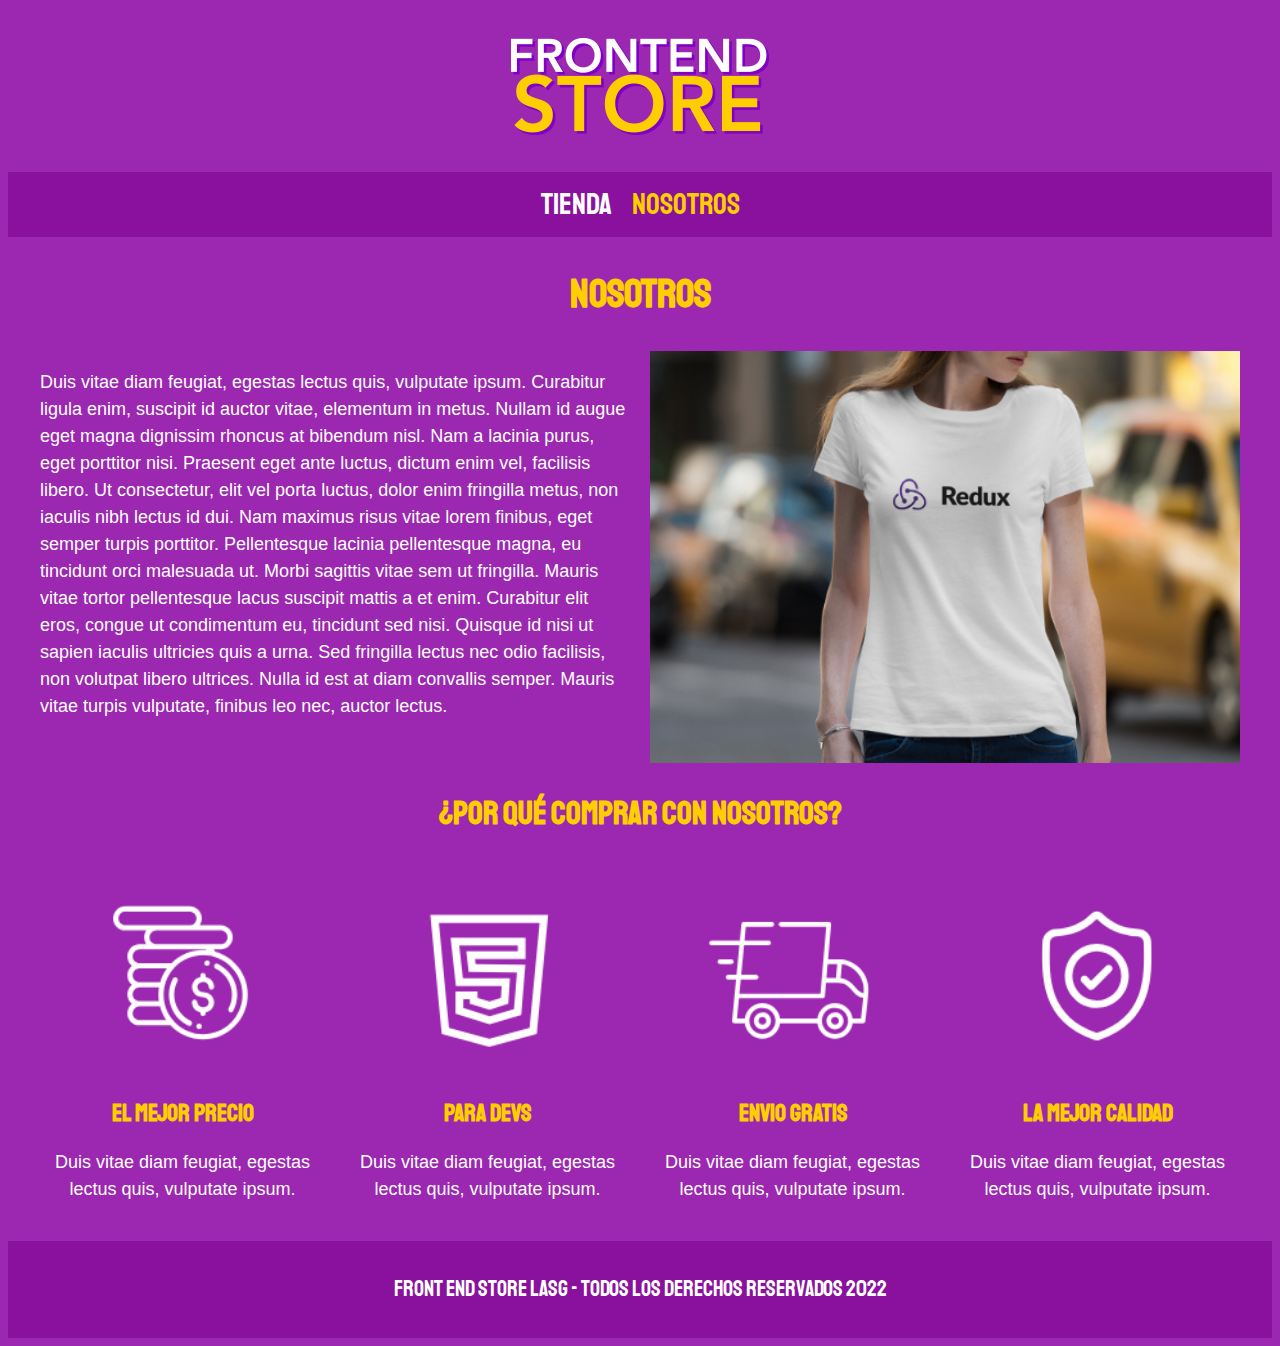
==== nosotros.html @ e6568a35 "Proyecto FrontEndStore" ====
<!--control + space -->
<!DOCTYPE html>
<html>
<head>
    <meta charset='utf-8'>
    <meta http-equiv='X-UA-Compatible' content='IE=edge'>
    <title>FrontEnd Store</title>
    <meta name='viewport' content='width=device-width, initial-scale=1'>
    <link rel='stylesheet' href='Seccion_7\FrontEndStore_inicio\css\normalize.css'>
    <link href="https://fonts.googleapis.com/css2?family=Staatliches&display=swap" rel="stylesheet">
    <link rel='stylesheet' href='css\style.css'>
    <script src='main.js'></script>
</head>
<body>
    <header class="header">
        <!--Al dar click al logotipo, me lleva de nuevo a la pagina principal. Es una buena practica.-->
        <a href="index.html">
            <img class="header__logo"src="img\logo.png" alt="Logotipo"> 
        </a>
    </header>
    <nav class="navegacion">
        <!--Enlaces de navegación dentro de la pagina web-->
        <a class= "navegacion__enlace" href="index.html">Tienda</a>
        <a class= "navegacion__enlace navegacion__enlace--activo" href="nosotros.html">Nosotros</a>
    </nav>
    <main class="contenedor">
        <h1>Nosotros</h1>
        <div class="nosotros">
            <div class="nosotros__contenido">
                <p>
                    Duis vitae diam feugiat, egestas lectus quis, vulputate ipsum. Curabitur ligula enim, suscipit id auctor vitae, elementum in metus. Nullam id augue eget magna dignissim rhoncus at bibendum nisl. Nam a lacinia purus, eget porttitor nisi. Praesent eget ante luctus, dictum enim vel, facilisis libero. Ut consectetur, elit vel porta luctus, dolor enim fringilla metus, non iaculis nibh lectus id dui. Nam maximus risus vitae lorem finibus, eget semper turpis porttitor. Pellentesque lacinia pellentesque magna, eu tincidunt orci malesuada ut. Morbi sagittis vitae sem ut fringilla. Mauris vitae tortor pellentesque lacus suscipit mattis a et enim. Curabitur elit eros, congue ut condimentum eu, tincidunt sed nisi. Quisque id nisi ut sapien iaculis ultricies quis a urna. Sed fringilla lectus nec odio facilisis, non volutpat libero ultrices. Nulla id est at diam convallis semper. Mauris vitae turpis vulputate, finibus leo nec, auctor lectus.
                </p>
            </div>
            <img class="nosotros_imagen" src="img/nosotros.jpg" alt="imagen nosotros">
        </div>
    </main>
    <section class="contenedor comprar">
        <h2 class="comprar__titulo">¿Por qué comprar con nosotros?</h2>
        <div class="bloques">
            <div class="bloque">
                <img  class="bloque__imagen" src="img/icono_1.png" alt="porque comprar">
                <h3 class="bloque__titulo">El mejor precio</h3>
                <p>
                    Duis vitae diam feugiat, egestas lectus quis, vulputate ipsum.
                </p> 
            </div> <!--.bloque-->
            <div class="bloque">
                <img class="bloque__imagen" src="img/icono_2.png" alt="porque comprar">
                <h3 class="bloque__titulo">Para Devs</h3>
                <p>
                    Duis vitae diam feugiat, egestas lectus quis, vulputate ipsum.
                </p> 
            </div> <!--.bloque-->
            <div class="bloque">
                <img class="bloque__imagen" src="img/icono_3.png" alt="porque comprar">
                <h3 class="bloque__titulo">Envio gratis</h3>
                <p>
                    Duis vitae diam feugiat, egestas lectus quis, vulputate ipsum.
                </p> 
            </div> <!--.bloque-->
            <div class="bloque">
                <img class="bloque__imagen" src="img/icono_4.png" alt="porque comprar">
                <h3 class="bloque__titulo">La mejor calidad</h3>
                <p>
                    Duis vitae diam feugiat, egestas lectus quis, vulputate ipsum.
                </p> 
            </div> <!--.bloque-->
        </div> <!--.bloques-->
    </section>
    <footer class="footer">
        <p class="footer__texto"> Front End Store LASG - Todos los derechos reservados 2022</p>
    </footer>
    
</body>
</html>
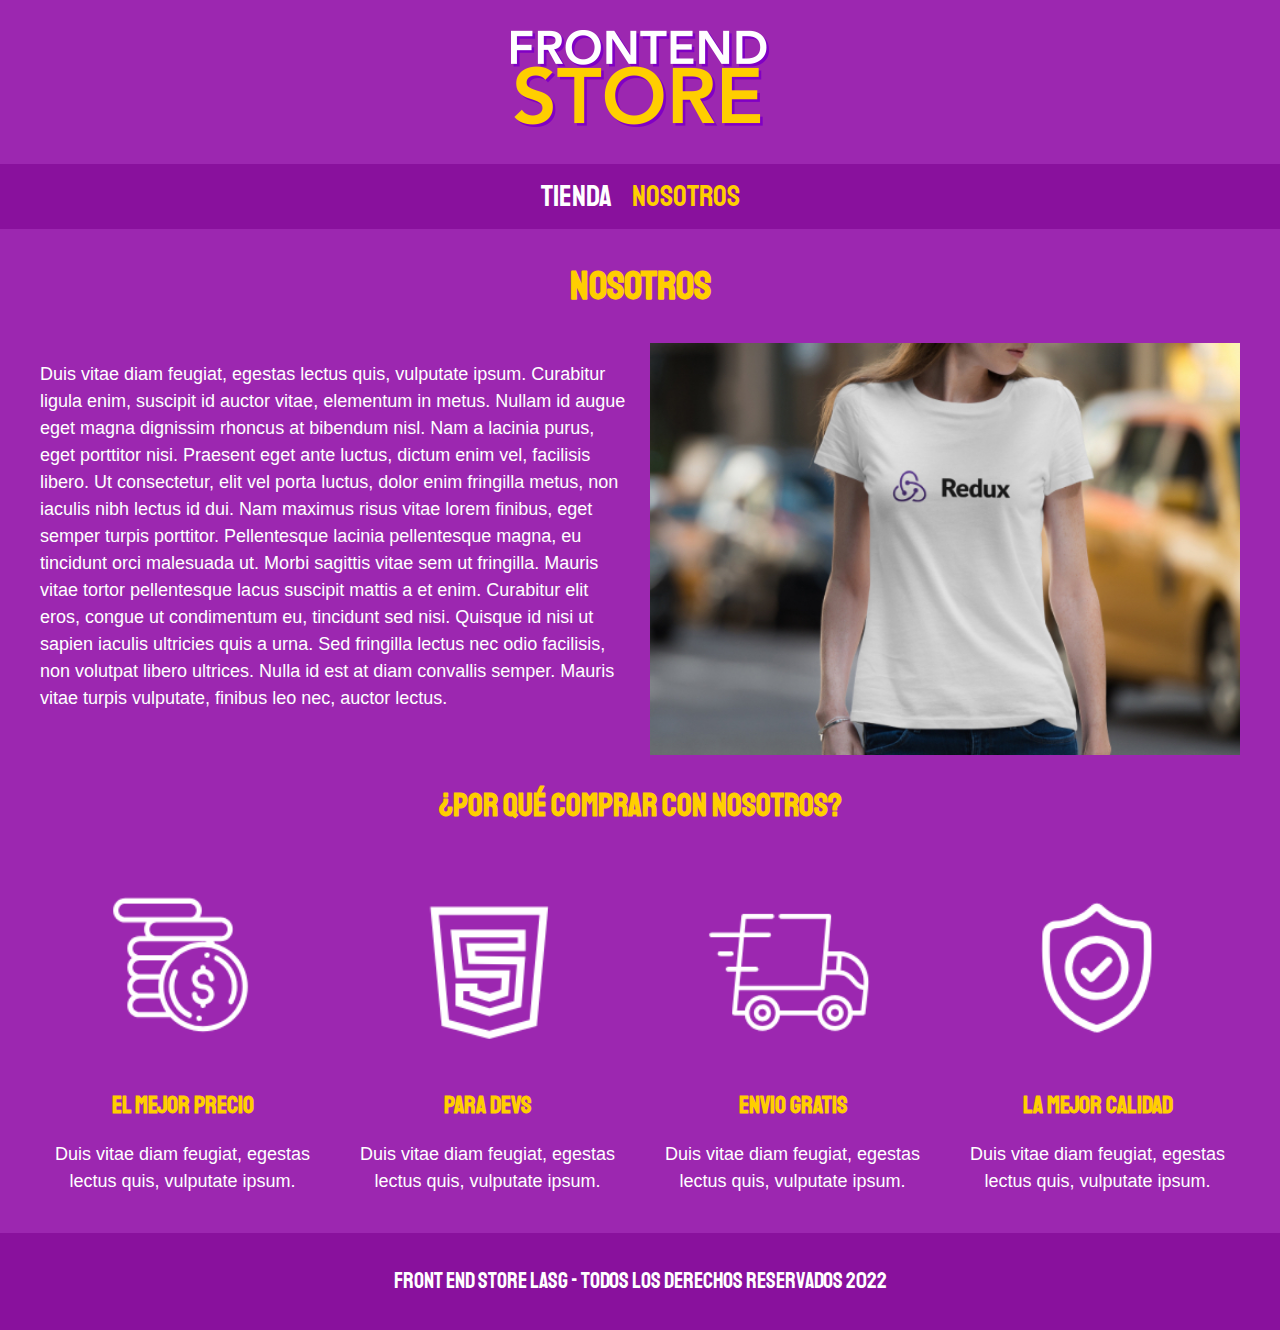
==== commit 256ab096: "Primer commit" ====
--- a/nosotros.html
+++ b/nosotros.html
@@ -6,7 +6,7 @@
     <meta http-equiv='X-UA-Compatible' content='IE=edge'>
     <title>FrontEnd Store</title>
     <meta name='viewport' content='width=device-width, initial-scale=1'>
-    <link rel='stylesheet' href='Seccion_7\FrontEndStore_inicio\css\normalize.css'>
+    <link rel='stylesheet' href='css\normalize.css'>
     <link href="https://fonts.googleapis.com/css2?family=Staatliches&display=swap" rel="stylesheet">
     <link rel='stylesheet' href='css\style.css'>
     <script src='main.js'></script>
